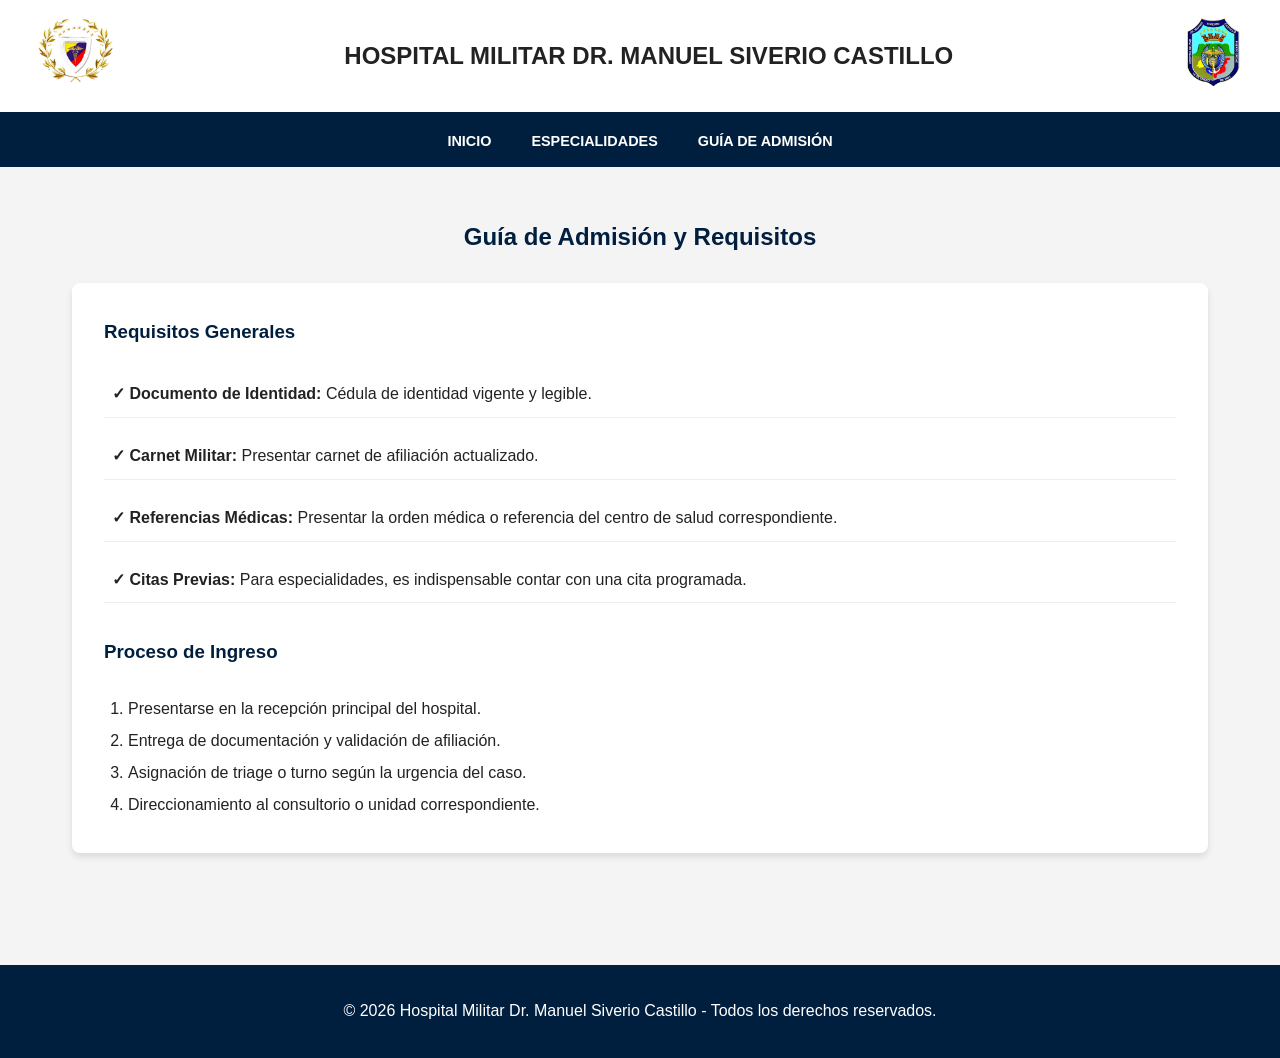
==== hospital-militar/guia-admision.html @ 71f04469 "Add files via upload" ====
<!DOCTYPE html>
<html lang="es">
<head>
    <meta charset="UTF-8">
    <meta name="viewport" content="width=device-width, initial-scale=1.0">
    <title>Guía de Admisión - Hospital Militar</title>
    <link rel="stylesheet" href="css/styles.css">
</head>
<body>
    <header>
        <div class="logo-container">
            <img src="img/logo-direccion.png" alt="Logo Dirección">
        </div>
        <h1 style="font-size: 1.5rem;">HOSPITAL MILITAR DR. MANUEL SIVERIO CASTILLO</h1>
        <div class="logo-container">
            <img src="img/logo-hospital.png" alt="Logo Hospital">
        </div>
    </header>

    <nav>
        <a href="index.html">Inicio</a>
        <a href="especialidades.html">Especialidades</a>
        <a href="guia-admision.html">Guía de Admisión</a>
    </nav>

    <div class="container">
        <h2 style="color: var(--azul-marino); margin-bottom: 1.5rem; text-align: center;">Guía de Admisión y Requisitos</h2>

        <div style="background: white; padding: 2rem; border-radius: 8px; box-shadow: 0 4px 6px rgba(0,0,0,0.1);">
            <h3 style="color: var(--azul-marino); border-bottom: 2px solid var(--dorado); padding-bottom: 0.5rem; margin-bottom: 1rem;">Requisitos Generales</h3>
            <ul style="list-style: none; padding-left: 0;">
                <li style="margin-bottom: 1rem; padding: 0.5rem; border-bottom: 1px solid #eee;">
                    <strong>✓ Documento de Identidad:</strong> Cédula de identidad vigente y legible.
                </li>
                <li style="margin-bottom: 1rem; padding: 0.5rem; border-bottom: 1px solid #eee;">
                    <strong>✓ Carnet Militar:</strong> Presentar carnet de afiliación actualizado.
                </li>
                <li style="margin-bottom: 1rem; padding: 0.5rem; border-bottom: 1px solid #eee;">
                    <strong>✓ Referencias Médicas:</strong> Presentar la orden médica o referencia del centro de salud correspondiente.
                </li>
                <li style="margin-bottom: 1rem; padding: 0.5rem; border-bottom: 1px solid #eee;">
                    <strong>✓ Citas Previas:</strong> Para especialidades, es indispensable contar con una cita programada.
                </li>
            </ul>

            <h3 style="color: var(--azul-marino); border-bottom: 2px solid var(--dorado); padding-bottom: 0.5rem; margin-top: 2rem; margin-bottom: 1rem;">Proceso de Ingreso</h3>
            <ol style="margin-left: 1.5rem; line-height: 2;">
                <li>Presentarse en la recepción principal del hospital.</li>
                <li>Entrega de documentación y validación de afiliación.</li>
                <li>Asignación de triage o turno según la urgencia del caso.</li>
                <li>Direccionamiento al consultorio o unidad correspondiente.</li>
            </ol>
        </div>
    </div>

    <footer>
        <p>&copy; 2026 Hospital Militar Dr. Manuel Siverio Castillo - Todos los derechos reservados.</p>
    </footer>
</body>
</html>
---- hospital-militar/css/styles.css ----
:root {
  --azul-marino: #001f3f;
  --blanco: #ffffff;
  --gris-fondo: #f4f4f4;
  --gris-borde: #d1d9e0;
  --texto-principal: #222222;
  --texto-secundario: #555555;
  --sombra: 0 4px 15px rgba(0, 31, 63, 0.1);
}

* {
  box-sizing: border-box;
  margin: 0;
  padding: 0;
}

body {
  font-family: 'Segoe UI', Roboto, Arial, sans-serif;
  background-color: var(--gris-fondo);
  color: var(--texto-principal);
  line-height: 1.8;
}

header {
  background-color: var(--blanco);
  padding: 1rem 2rem;
  display: flex;
  justify-content: space-between;
  align-items: center;
  border-bottom: 4px solid var(--azul-marino);
  box-shadow: var(--sombra);
}

.logo-container img {
  height: 70px;
  width: auto;
}

nav {
  background-color: var(--azul-marino);
  padding: 0.8rem 2rem;
  display: flex;
  justify-content: center;
  gap: 2.5rem;
}

nav a {
  color: var(--blanco);
  text-decoration: none;
  font-weight: 600;
  font-size: 0.9rem;
  text-transform: uppercase;
  transition: opacity 0.3s;
}

nav a:hover {
  opacity: 0.7;
}

.container {
  max-width: 1200px;
  margin: 0 auto;
  padding: 3rem 2rem;
}

.hero {
  text-align: center;
  padding: 4rem 2rem;
  background-color: var(--blanco);
  margin-bottom: 3rem;
  border-bottom: 1px solid var(--gris-borde);
}

.hero h1 {
  color: var(--azul-marino);
  font-size: 2.8rem;
  margin-bottom: 1rem;
}

.hero p {
  color: var(--texto-secundario);
  font-size: 1.2rem;
  max-width: 800px;
  margin: 0 auto;
}

.section-historia {
  display: flex;
  gap: 4rem;
  align-items: flex-start;
  background: var(--blanco);
  padding: 3rem;
  border-radius: 15px;
  box-shadow: var(--sombra);
}

.historia-text {
  flex: 2;
}

.historia-text h2 {
  color: var(--azul-marino);
  font-size: 2.2rem;
  margin-bottom: 1.5rem;
  border-bottom: 3px solid var(--azul-marino);
  display: inline-block;
}

.historia-text p {
  margin-bottom: 1.5rem;
  text-align: justify;
}

.historia-img {
  flex: 1;
  text-align: center;
}

.historia-img img {
  width: 100%;
  max-width: 400px;
  border-radius: 12px;
  border: 8px solid var(--gris-fondo);
  box-shadow: var(--sombra);
}

.btn-container {
  text-align: center;
  margin: 4rem 0;
}

.btn-principal {
  background-color: var(--azul-marino);
  color: var(--blanco);
  padding: 1.2rem 3rem;
  text-decoration: none;
  font-weight: bold;
  border-radius: 8px;
  transition: all 0.3s;
  display: inline-block;
  border: none;
  cursor: pointer;
  font-size: 1.2rem;
  box-shadow: 0 4px 10px rgba(0,31,63,0.3);
}

.btn-principal:hover {
  background-color: #003366;
  transform: translateY(-3px);
}

.filter-box {
  background: var(--blanco);
  padding: 2.5rem;
  border-radius: 15px;
  text-align: center;
  box-shadow: var(--sombra);
  margin-bottom: 3rem;
}

#especialidadSelect {
  padding: 1rem;
  font-size: 1.1rem;
  width: 350px;
  border: 1px solid var(--gris-borde);
  border-radius: 8px;
  margin-right: 1rem;
  outline: none;
}

#resultadoGrid {
  display: grid;
  grid-template-columns: repeat(auto-fill, minmax(300px, 1fr));
  gap: 2rem;
}

.doctor-card {
  background: var(--blanco);
  padding: 2rem;
  border-radius: 12px;
  text-align: center;
  border: 1px solid var(--gris-borde);
  box-shadow: var(--sombra);
  transition: all 0.3s ease;
}

.doctor-card:hover {
  transform: translateY(-10px);
  border-color: var(--azul-marino);
}

.doctor-card h3 {
  color: var(--azul-marino);
  margin-bottom: 0.8rem;
  font-size: 1.3rem;
}

.doctor-card .esp {
  color: var(--texto-secundario);
  font-weight: 700;
  font-size: 0.95rem;
  text-transform: uppercase;
  margin-bottom: 1rem;
  display: block;
}

.doctor-card .horario {
  font-size: 0.9rem;
  color: #444;
  background: var(--gris-fondo);
  padding: 0.6rem 1rem;
  border-radius: 8px;
  display: block;
  border-left: 4px solid var(--azul-marino);
}

footer {
  background-color: var(--azul-marino);
  color: var(--blanco);
  text-align: center;
  padding: 2rem;
  margin-top: 4rem;
}
header img { mix-blend-mode: multiply; background: transparent; }
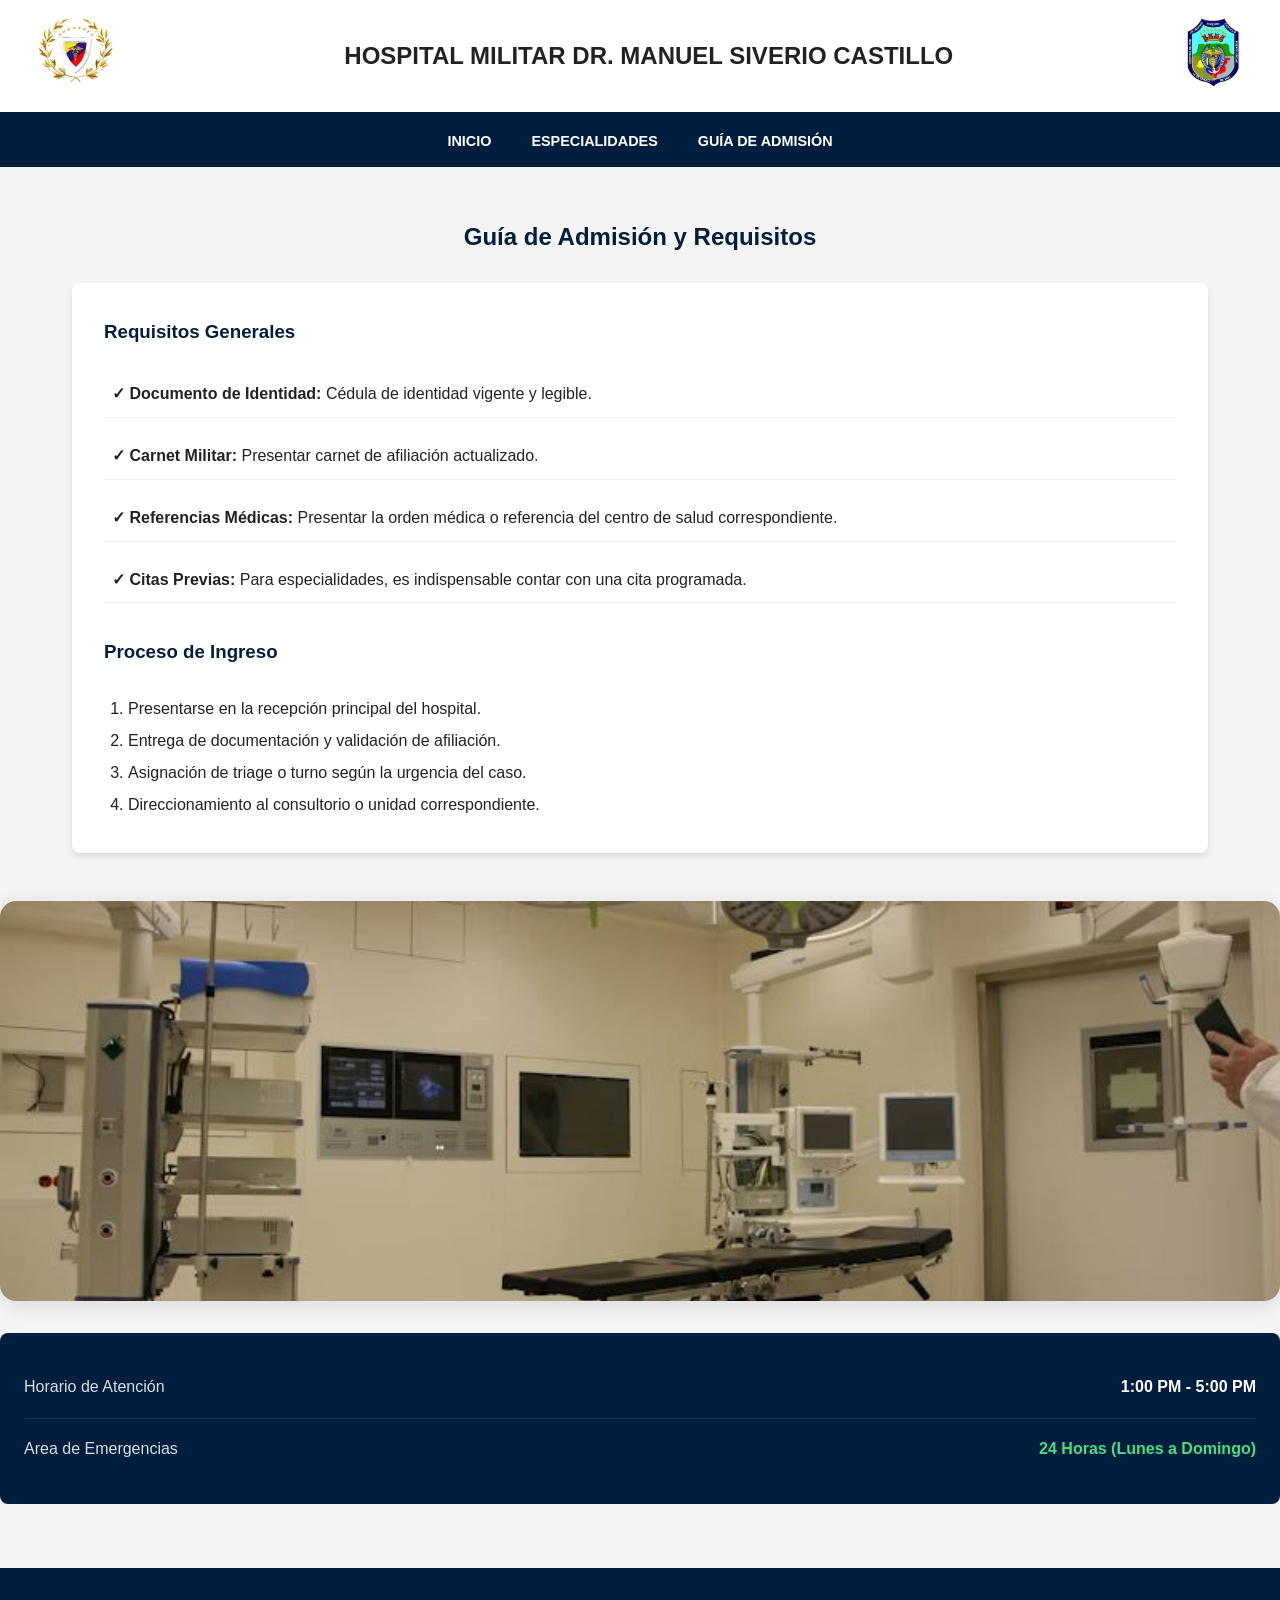
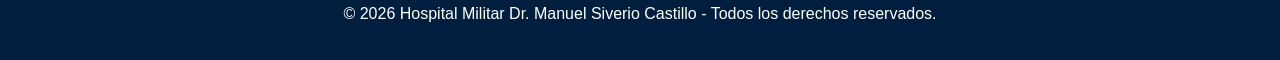
==== commit b9e0e3c6: "Add files via upload" ====
--- a/hospital-militar/guia-admision.html
+++ b/hospital-militar/guia-admision.html
@@ -52,6 +52,19 @@
             </ol>
         </div>
     </div>
+    <div style="margin-bottom:2rem;border-radius:16px;overflow:hidden;box-shadow:0 4px 20px rgba(0,31,63,0.12)">
+        <img src="./img/quirofano.jpg" style="width:100%;height:400px;object-fit:cover;display:block">
+    </div>
+    <div style="background: #001f3f; color: white; padding: 1.5rem; border-radius: 8px; margin-top: 2rem; margin-bottom: 2rem;">
+        <div style="display:flex; justify-content:space-between; padding:1rem 0; border-bottom: 1px solid rgba(255,255,255,0.1);">
+            <span style="color:rgba(255,255,255,0.85)">Horario de Atención</span>
+            <span style="color:#fff;font-weight:700">1:00 PM - 5:00 PM</span>
+        </div>
+        <div style="padding:1rem 0;display:flex;justify-content:space-between">
+            <span style="color:rgba(255,255,255,0.85)">Area de Emergencias</span>
+            <span style="color:#4ade80;font-weight:700">24 Horas (Lunes a Domingo)</span>
+        </div>
+    </div>
 
     <footer>
         <p>&copy; 2026 Hospital Militar Dr. Manuel Siverio Castillo - Todos los derechos reservados.</p>
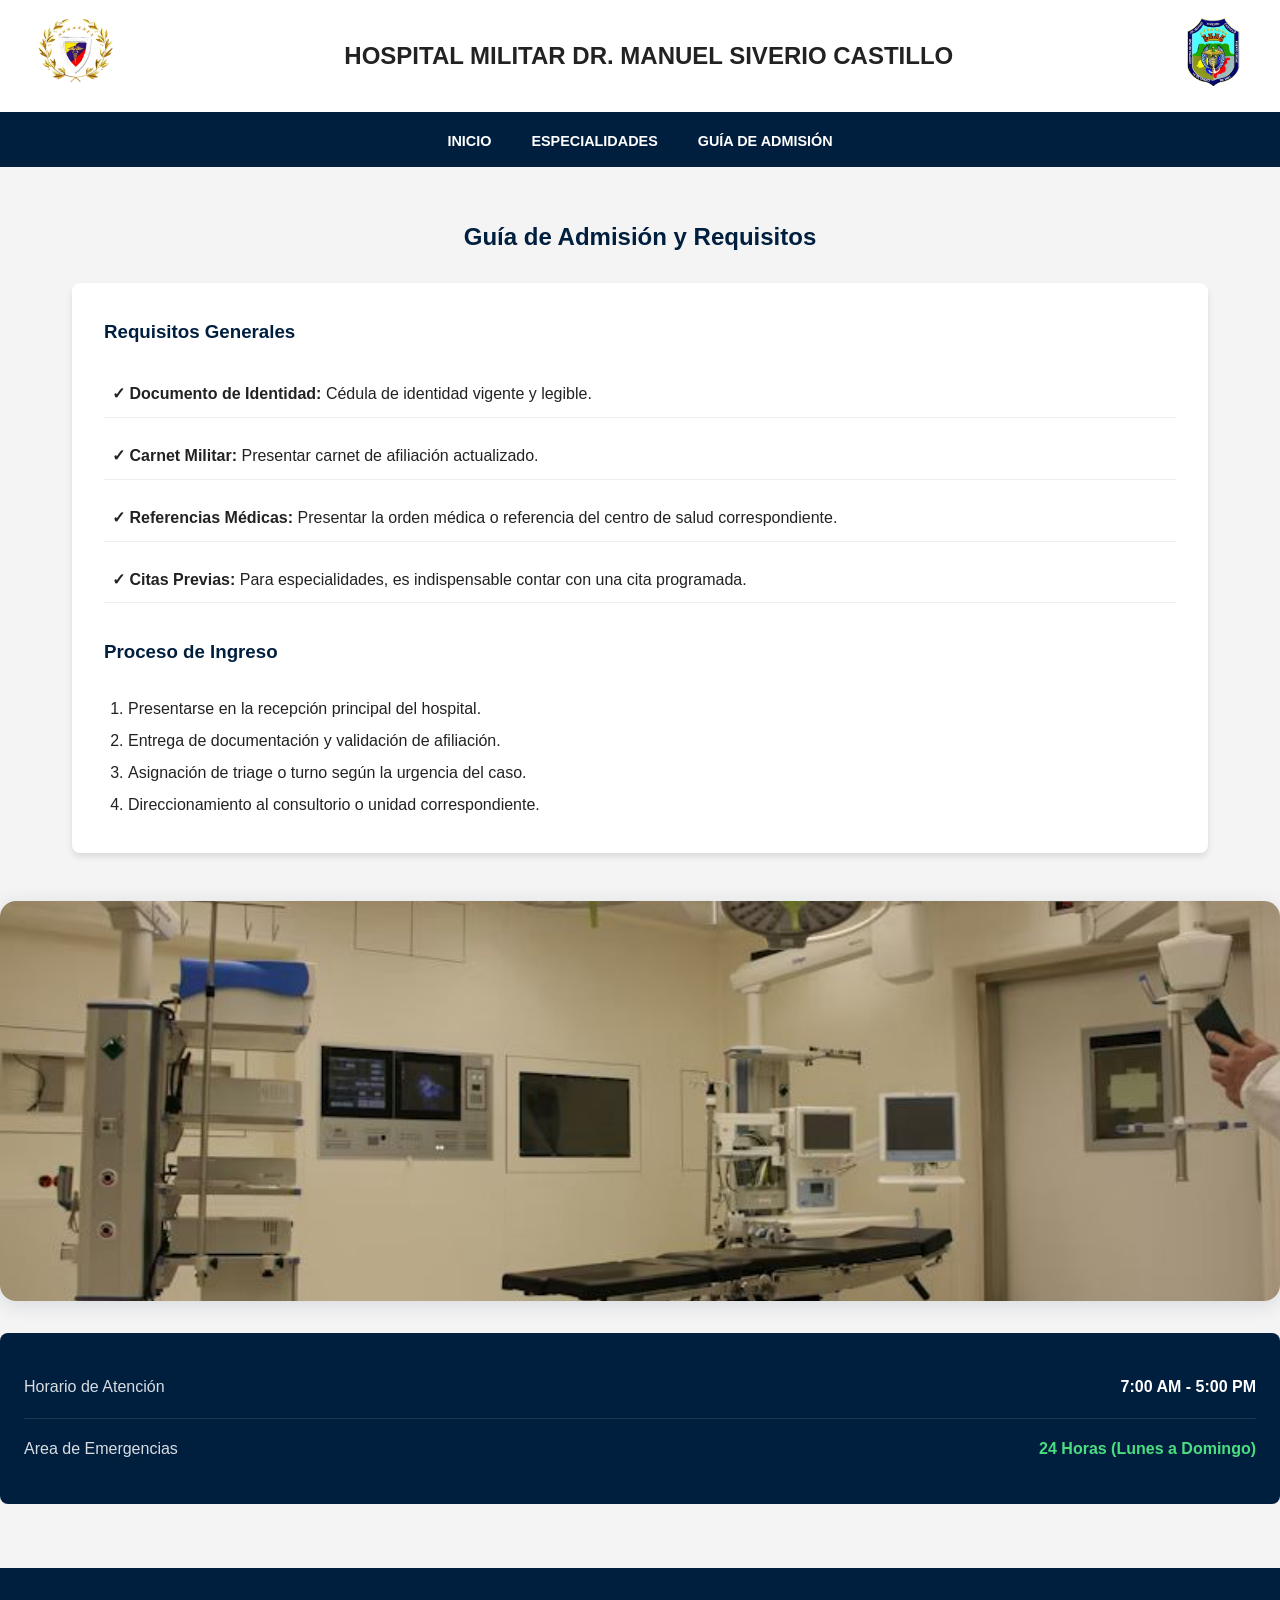
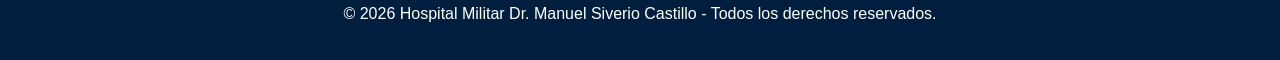
==== commit b4a1aeac: "Add files via upload" ====
--- a/hospital-militar/guia-admision.html
+++ b/hospital-militar/guia-admision.html
@@ -58,7 +58,7 @@
     <div style="background: #001f3f; color: white; padding: 1.5rem; border-radius: 8px; margin-top: 2rem; margin-bottom: 2rem;">
         <div style="display:flex; justify-content:space-between; padding:1rem 0; border-bottom: 1px solid rgba(255,255,255,0.1);">
             <span style="color:rgba(255,255,255,0.85)">Horario de Atención</span>
-            <span style="color:#fff;font-weight:700">1:00 PM - 5:00 PM</span>
+            <span style="color:#fff;font-weight:700">7:00 AM - 5:00 PM</span>
         </div>
         <div style="padding:1rem 0;display:flex;justify-content:space-between">
             <span style="color:rgba(255,255,255,0.85)">Area de Emergencias</span>
--- a/hospital-militar/css/styles.css
+++ b/hospital-militar/css/styles.css
@@ -221,4 +221,36 @@
   padding: 2rem;
   margin-top: 4rem;
 }
-header img { mix-blend-mode: multiply; background: transparent; }
+header img { mix-blend-mode: multiply; background: transparent; }
+
+@media (max-width: 768px) {
+  .section-historia {
+    flex-direction: column;
+    gap: 1.5rem;
+  }
+  .historia-img img {
+    max-width: 100%;
+    height: 250px;
+    object-fit: cover;
+  }
+  .historia-text h2 {
+    font-size: 1.5rem;
+  }
+  .historia-text p {
+    font-size: 0.9rem;
+    text-align: left;
+  }
+  .hero h1 {
+    font-size: 1.6rem;
+  }
+  .grid-mision-vision {
+    grid-template-columns: 1fr !important;
+  }
+  .grid-valores {
+    grid-template-columns: repeat(2, 1fr) !important;
+  }
+  .grid-directores {
+    grid-template-columns: repeat(2, 1fr) !important;
+  }
+}
+
